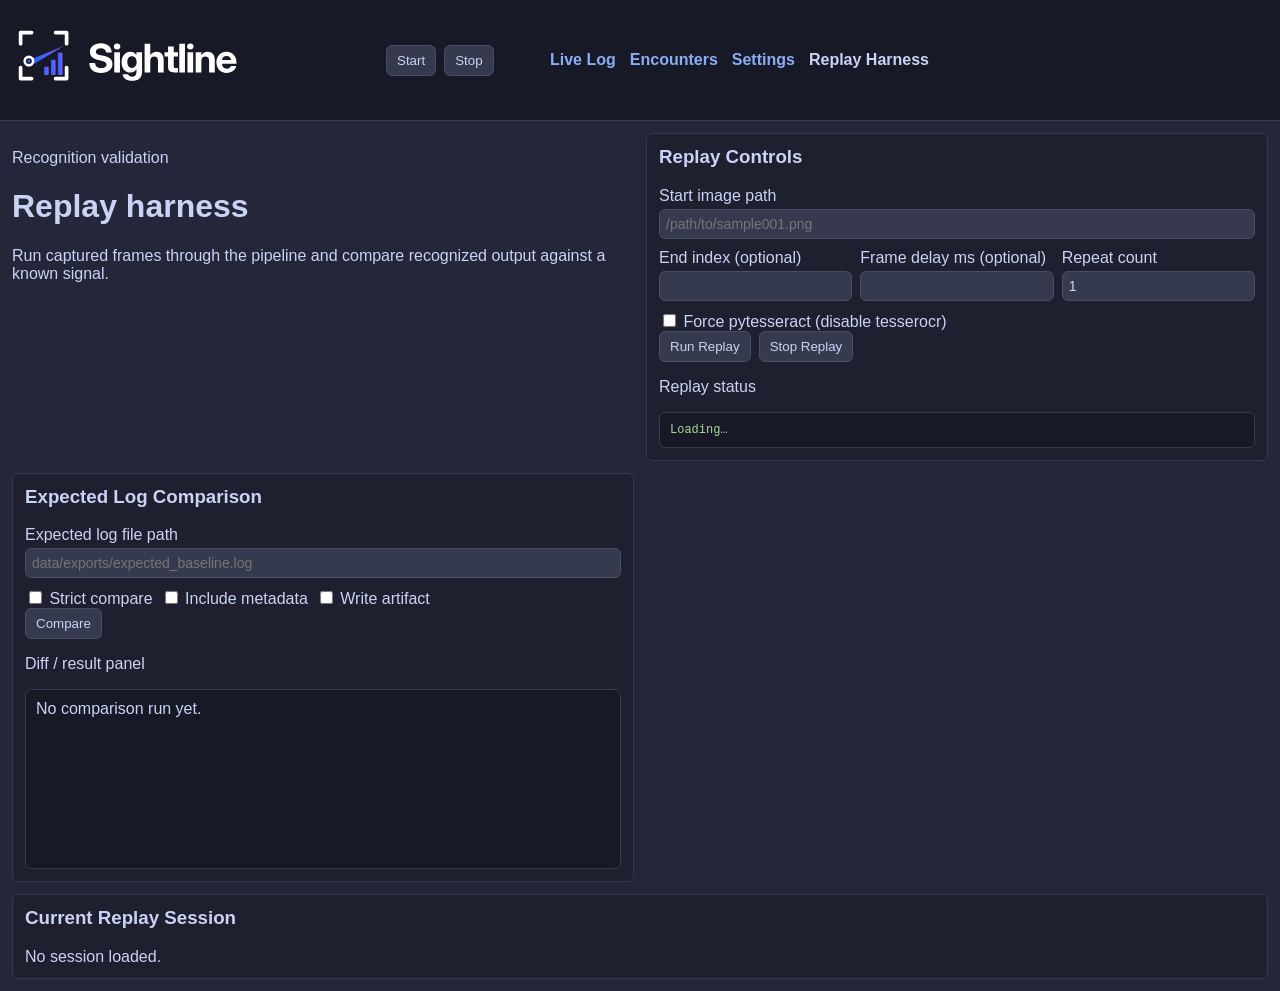
==== app/static/replay.html @ dc320911 "Publish reviewed Sightline source snapshot" ====
<!doctype html>
<html lang="en">
<head>
  <meta charset="UTF-8" />
  <meta name="viewport" content="width=device-width, initial-scale=1" />
  <meta name="description" content="Validate capture and recognition output with Sightline replay tools." />
  <meta name="theme-color" content="#0F1117" />
  <meta property="og:title" content="Sightline — Replay Harness" />
  <meta property="og:description" content="Gameplay, brought into focus." />
  <meta property="og:type" content="website" />
  <title>Replay Harness — Sightline</title>
  <link rel="icon" href="/favicon.ico" sizes="any" />
  <link rel="icon" href="/favicons/favicon.svg" type="image/svg+xml" />
  <link rel="icon" href="/favicons/favicon-16x16.png" sizes="16x16" type="image/png" />
  <link rel="icon" href="/favicons/favicon-32x32.png" sizes="32x32" type="image/png" />
  <link rel="icon" href="/favicons/favicon-48x48.png" sizes="48x48" type="image/png" />
  <link rel="apple-touch-icon" href="/favicons/apple-touch-icon.png" />
  <link rel="manifest" href="/site.webmanifest" />
  <script defer src="/static/sightline-shell.js"></script>
  <link rel="stylesheet" href="/brand/web/sightline-tokens.css" />
  <style>
    :root {
      --base: #24273a;
      --mantle: #1e2030;
      --crust: #181926;
      --text: #cad3f5;
      --subtext0: #a5adcb;
      --surface0: #363a4f;
      --surface1: #494d64;
      --blue: #8aadf4;
      --green: #a6da95;
      --teal: #8bd5ca;
      --red: #ed8796;
      --mauve: #c6a0f6;
      --peach: #f5a97f;
    }
    * { box-sizing: border-box; }
    body { margin: 0; font-family: Arial, sans-serif; background: var(--base); color: var(--text); }
    .topbar { padding: 10px 12px; min-height: 56px; background: var(--crust); color: var(--text); display:flex; align-items:center; gap:14px; border-bottom: 1px solid var(--surface0); }
    .topbar-controls { display:flex; gap:8px; min-width: 150px; }
    .topbar-nav { display:flex; gap:14px; align-items:center; }
    .topbar a { color:var(--blue); text-decoration:none; font-weight: 600; }
    .topbar a:hover { color: var(--teal); }
    .topbar-current { color: var(--text); font-weight: 600; }
    #statusLine { margin-left: auto; }
    .container { padding: 12px; display:grid; grid-template-columns: 1fr 1fr; gap:12px; }
    .panel { background:var(--mantle); border:1px solid var(--surface0); border-radius:6px; padding:12px; }
    .panel h3 { margin-top: 0; }
    .field { margin-bottom:10px; display:flex; flex-direction:column; gap:4px; }
    .field input { padding:6px; font-size:14px; }
    .inline { display:flex; gap:8px; align-items:center; flex-wrap:wrap; }
    button, input {
      background: var(--surface0);
      color: var(--text);
      border: 1px solid var(--surface1);
      border-radius: 6px;
    }
    input[type="checkbox"] { accent-color: var(--blue); }
    button { padding:7px 10px; cursor:pointer; }
    button:hover { background: var(--surface1); }
    #replayStatus { font-family: monospace; font-size: 12px; white-space: pre-wrap; background:var(--crust); color:var(--green); padding:10px; border-radius:6px; border:1px solid var(--surface0); }
    #compareResult { background:var(--crust); color:var(--text); padding:10px; border-radius:6px; min-height:180px; border:1px solid var(--surface0); }
    .full { grid-column: 1 / span 2; }
    .summary-grid {
      display: grid;
      grid-template-columns: repeat(auto-fit, minmax(120px, 1fr));
      gap: 8px;
      margin-bottom: 12px;
    }
    .summary-card {
      background: var(--crust);
      border: 1px solid var(--surface0);
      border-radius: 6px;
      padding: 8px;
      font-family: monospace;
    }
    .summary-card .label { color: var(--subtext0); font-size: 11px; text-transform: uppercase; letter-spacing: 0.04em; }
    .summary-card .value { color: var(--text); font-size: 16px; margin-top: 4px; }
    .diff-toolbar {
      display: flex;
      gap: 12px;
      align-items: center;
      margin-bottom: 10px;
      font-size: 12px;
      color: var(--subtext0);
      flex-wrap: wrap;
    }
    .diff-panel {
      border: 1px solid var(--surface0);
      border-radius: 6px;
      background: var(--crust);
      max-height: 400px;
      overflow: auto;
      padding: 8px 0;
      font-family: ui-monospace, SFMono-Regular, Menlo, Monaco, Consolas, "Liberation Mono", "Courier New", monospace;
      font-size: 12px;
      line-height: 1.5;
    }
    .diff-line {
      padding: 1px 10px;
      white-space: pre-wrap;
      word-break: break-word;
      border-left: 3px solid transparent;
    }
    .diff-line.context { color: var(--text); }
    .diff-line.added { color: var(--green); background: rgba(166, 218, 149, 0.14); border-left-color: var(--green); }
    .diff-line.removed { color: var(--red); background: rgba(237, 135, 150, 0.14); border-left-color: var(--red); }
    .diff-line.hunk { color: var(--mauve); background: rgba(198, 160, 246, 0.14); border-left-color: var(--mauve); }
    .diff-line.header { color: var(--blue); background: rgba(138, 173, 244, 0.14); border-left-color: var(--blue); }
    .compare-error { color: var(--red); font-family: monospace; }
    .raw-json {
      margin-top: 10px;
      background: var(--mantle);
      border: 1px solid var(--surface0);
      border-radius: 6px;
      padding: 10px;
      white-space: pre-wrap;
      font-size: 11px;
      font-family: ui-monospace, SFMono-Regular, Menlo, Monaco, Consolas, "Liberation Mono", "Courier New", monospace;
    }
    .muted { color: var(--subtext0); font-size: 12px; }
    button:disabled { opacity: 0.55; cursor: not-allowed; }
  </style>
  <link rel="stylesheet" href="/static/sightline.css" />
</head>
<body>
  <div class="topbar">
    <a class="brand-link" href="/" aria-label="Sightline home"><img class="brand-logo" src="/brand/logos/svg/sightline-logo-dark.svg" alt="Sightline" width="360" height="96" /></a>
    <div class="topbar-controls">
      <button id="startParserBtn" onclick="startParser()">Start</button>
      <button onclick="stopParser()">Stop</button>
    </div>
    <div class="topbar-nav">
      <a href="/">Live Log</a>
      <a href="/encounters">Encounters</a>
      <a href="/settings">Settings</a>
      <span class="topbar-current" aria-current="page">Replay Harness</span>
    </div>
    <span id="statusLine" role="status" aria-live="polite"></span>
  </div>

  <div class="container">
    <header class="page-heading">
      <div><p class="page-heading__eyebrow">Recognition validation</p><h1>Replay harness</h1><p>Run captured frames through the pipeline and compare recognized output against a known signal.</p></div>
    </header>
    <div class="panel">
      <h3>Replay Controls</h3>
      <div class="field">
        <label for="startImagePath">Start image path</label>
        <input id="startImagePath" type="text" placeholder="/path/to/sample001.png" />
      </div>
      <div class="inline">
        <div class="field" style="flex:1; min-width:160px;">
          <label for="endIndex">End index (optional)</label>
          <input id="endIndex" type="number" />
        </div>
        <div class="field" style="flex:1; min-width:160px;">
          <label for="frameDelay">Frame delay ms (optional)</label>
          <input id="frameDelay" type="number" />
        </div>
        <div class="field" style="flex:1; min-width:160px;">
          <label for="repeatCount">Repeat count</label>
          <input id="repeatCount" type="number" min="1" value="1" />
        </div>
      </div>
      <div class="inline">
        <label><input id="forcePytesseract" type="checkbox"/> Force pytesseract (disable tesserocr)</label>
      </div>
      <div class="inline">
        <button onclick="startReplay()">Run Replay</button>
        <button onclick="stopReplay()">Stop Replay</button>
      </div>
      <p>Replay status</p>
      <div id="replayStatus">Loading…</div>
    </div>

    <div class="panel">
      <h3>Expected Log Comparison</h3>
      <div class="field">
        <label for="expectedFilePath">Expected log file path</label>
        <input id="expectedFilePath" type="text" placeholder="data/exports/expected_baseline.log" />
      </div>
      <div class="inline">
        <label><input id="strictMode" type="checkbox"/> Strict compare</label>
        <label><input id="includeMetadata" type="checkbox"/> Include metadata</label>
        <label><input id="writeArtifact" type="checkbox"/> Write artifact</label>
      </div>
      <div class="inline">
        <button onclick="compareReplay()">Compare</button>
      </div>
      <p>Diff / result panel</p>
      <div id="compareResult">No comparison run yet.</div>
    </div>

    <div class="panel full">
      <h3>Current Replay Session</h3>
      <div id="sessionInfo">No session loaded.</div>
    </div>
  </div>

<script>
async function api(path, method='GET', body=null){
  const res = await fetch(path, {method, headers:{'Content-Type':'application/json'}, body: body ? JSON.stringify(body) : null});
  if(!res.ok) throw new Error(await res.text());
  return res.json();
}

function parseOptionalInt(value){
  if(value === '' || value == null) return null;
  const n = Number(value);
  return Number.isFinite(n) ? n : null;
}

function formatMs(value){
  if(value == null || !Number.isFinite(value)) return 'n/a';
  return `${value.toFixed(1)} ms`;
}

function escapeHtml(text){
  return String(text)
    .replaceAll('&', '&amp;')
    .replaceAll('<', '&lt;')
    .replaceAll('>', '&gt;')
    .replaceAll('"', '&quot;')
    .replaceAll("'", '&#39;');
}

function parseDiffLinesFromText(diffText){
  if(!diffText) return [];
  return diffText.split('\n').map((line) => {
    let type = 'context';
    if(line.startsWith('@@')) type = 'hunk';
    else if(line.startsWith('---') || line.startsWith('+++')) type = 'header';
    else if(line.startsWith('+')) type = 'added';
    else if(line.startsWith('-')) type = 'removed';
    return {type, text: line};
  });
}

function renderCompareResult(payload){
  const summary = payload.summary || {};
  const diffLines = Array.isArray(payload.diff_lines)
    ? payload.diff_lines
    : parseDiffLinesFromText(payload.diff || '');

  const changedOnly = showChangedOnly.checked;
  const hideHeader = hideDiffHeaders.checked;
  const showRaw = showRawJson.checked;

  let visibleLines = diffLines;
  if(changedOnly){
    visibleLines = visibleLines.filter((line) => ['added', 'removed', 'hunk'].includes(line.type));
  }
  if(hideHeader){
    visibleLines = visibleLines.filter((line) => line.type !== 'header');
  }

  const summaryHtml = `
    <div class="summary-grid">
      <div class="summary-card"><div class="label">Expected Total</div><div class="value">${summary.expected_total ?? 0}</div></div>
      <div class="summary-card"><div class="label">Actual Total</div><div class="value">${summary.actual_total ?? 0}</div></div>
      <div class="summary-card"><div class="label">Matches</div><div class="value">${summary.matches ?? 0}</div></div>
      <div class="summary-card"><div class="label">Missing</div><div class="value">${summary.missing ?? 0}</div></div>
      <div class="summary-card"><div class="label">Unexpected</div><div class="value">${summary.unexpected ?? 0}</div></div>
    </div>
  `;

  const diffHtml = visibleLines.length
    ? visibleLines.map((line) => `<div class="diff-line ${escapeHtml(line.type)}">${escapeHtml(line.text)}</div>`).join('')
    : '<div class="diff-line context muted">No diff lines to display for current filters.</div>';

  const rawJsonHtml = showRaw
    ? `<pre class="raw-json">${escapeHtml(JSON.stringify(payload, null, 2))}</pre>`
    : '';

  compareResult.innerHTML = `
    ${summaryHtml}
    <div class="diff-toolbar">
      <label><input id="showChangedOnly" type="checkbox" ${changedOnly ? 'checked' : ''}/> Show only changed lines</label>
      <label><input id="hideDiffHeaders" type="checkbox" ${hideHeader ? 'checked' : ''}/> Hide headers (---, +++)</label>
      <label><input id="showRawJson" type="checkbox" ${showRaw ? 'checked' : ''}/> Show raw JSON</label>
      <span class="muted">${visibleLines.length} / ${diffLines.length} lines visible</span>
    </div>
    <div class="diff-panel">${diffHtml}</div>
    ${rawJsonHtml}
  `;

  document.getElementById('showChangedOnly').addEventListener('change', (event) => {
    showChangedOnly.checked = event.target.checked;
    renderCompareResult(payload);
  });
  document.getElementById('hideDiffHeaders').addEventListener('change', (event) => {
    hideDiffHeaders.checked = event.target.checked;
    renderCompareResult(payload);
  });
  document.getElementById('showRawJson').addEventListener('change', (event) => {
    showRawJson.checked = event.target.checked;
    renderCompareResult(payload);
  });
}

async function refreshReplayStatus(){
  const [liveStatus, replayStatus] = await Promise.all([
    api('/api/status'),
    api('/api/replay/status')
  ]);
  updateParserControls(replayStatus.running);
  statusLine.textContent = `Live parser: ${liveStatus.running ? 'running' : 'stopped'} | Replay: ${replayStatus.running ? 'running' : 'stopped'}`;
  const stages = replayStatus.average_stage_times_ms || {};
  const backend = replayStatus.ocr_backend || {};
  replayStatusEl.textContent = [
    `frames: ${replayStatus.processed_frames ?? 0}`,
    `ocr backend last used: ${backend.last_backend ?? 'n/a'}`,
    `forced backend: ${backend.forced_backend ?? 'none'}`,
    `tesserocr calls: ${backend.tesserocr_calls ?? 0}`,
    `pytesseract calls: ${backend.pytesseract_calls ?? 0}`,
    `tesserocr runtime fallbacks: ${backend.tesserocr_fallback_runtime_errors ?? 0}`,
    `last tesserocr error: ${backend.last_tesserocr_error ?? 'none'}`,
    `avg processing (legacy): ${formatMs(replayStatus.average_processing_time_ms)}`,
    `avg decode: ${formatMs(stages.decode_ms)}`,
    `avg preprocess: ${formatMs(stages.preprocess_ms)}`,
    `avg tesseract: ${formatMs(stages.tesseract_ms)}`,
    `avg postprocess: ${formatMs(stages.postprocess_ms)}`,
    `avg db: ${formatMs(stages.db_ms)}`,
    `avg total: ${formatMs(stages.total_ms)}`,
    '',
    JSON.stringify(replayStatus, null, 2),
  ].join('\n');

  const current = await api('/api/parser/sessions/current/summary');
  if(current.session && String(current.session.file_path || '').startsWith('replay:')){
    const activeState = current.session.active ? 'running' : 'completed';
    sessionInfo.textContent = `Replay session #${current.session.session_id} (${current.line_count} lines, ${activeState})`;
  } else {
    sessionInfo.textContent = 'No replay session currently detected; run replay to generate one.';
  }
}

async function startReplay(){
  const payload = {
    start_image_path: startImagePath.value.trim(),
    end_index: parseOptionalInt(endIndex.value),
    frame_delay_ms: parseOptionalInt(frameDelay.value),
    repeat_count: Math.max(parseOptionalInt(repeatCount.value) ?? 1, 1),
    force_pytesseract: forcePytesseract.checked,
  };
  if(!payload.start_image_path){
    alert('Start image path is required.');
    return;
  }
  await api('/api/replay/start', 'POST', payload);
  await refreshReplayStatus();
}

async function stopReplay(){
  await api('/api/replay/stop', 'POST');
  await refreshReplayStatus();
}

async function startParser(){
  if(startParserBtn.disabled){
    return;
  }
  await api('/api/parser/start', 'POST');
  await refreshReplayStatus();
}

async function stopParser(){
  await api('/api/parser/stop', 'POST');
  await refreshReplayStatus();
}

async function compareReplay(){
  compareResult.textContent = 'Comparing...';
  const current = await api('/api/parser/sessions/current/summary');
  if(!current.session){
    compareResult.textContent = 'No parser session found yet.';
    return;
  }
  if(!String(current.session.file_path || '').startsWith('replay:')){
    compareResult.textContent = 'Current session is not a replay session. Run replay first.';
    return;
  }
  if(current.session.active){
    compareResult.textContent = 'Replay session is still active. Stop replay before comparing.';
    return;
  }

  const form = new FormData();
  form.append('session_id', current.session.session_id);
  if(expectedFilePath.value.trim()) form.append('expected_file_path', expectedFilePath.value.trim());
  form.append('strict', strictMode.checked ? 'true' : 'false');
  form.append('include_metadata', includeMetadata.checked ? 'true' : 'false');
  form.append('write_artifact', writeArtifact.checked ? 'true' : 'false');

  const res = await fetch('/api/replay/compare', { method: 'POST', body: form });
  if(!res.ok){
    compareResult.innerHTML = `<div class="compare-error">Compare failed: ${escapeHtml(await res.text())}</div>`;
    return;
  }
  const payload = await res.json();
  renderCompareResult(payload);
}

const replayStatusEl = document.getElementById('replayStatus');
const statusLine = document.getElementById('statusLine');
const sessionInfo = document.getElementById('sessionInfo');
const compareResult = document.getElementById('compareResult');
const startParserBtn = document.getElementById('startParserBtn');

const showChangedOnly = document.createElement('input');
showChangedOnly.type = 'checkbox';
const hideDiffHeaders = document.createElement('input');
hideDiffHeaders.type = 'checkbox';
const showRawJson = document.createElement('input');
showRawJson.type = 'checkbox';

function updateParserControls(replayRunning){
  startParserBtn.disabled = replayRunning;
  startParserBtn.title = replayRunning ? 'Stop replay before starting live parser capture.' : '';
}

refreshReplayStatus();
setInterval(refreshReplayStatus, 1500);
</script>
</body>
</html>
---- brand/web/sightline-tokens.css ----
:root {
  --sl-ink: #0F1117;
  --sl-surface: #151923;
  --sl-surface-raised: #1D2330;
  --sl-surface-soft: #252C3B;
  --sl-primary: #2563FF;
  --sl-primary-hover: #3B73FF;
  --sl-accent: #7B5CFF;
  --sl-text: #F8FAFC;
  --sl-text-muted: #A7B0C0;
  --sl-border: rgba(255, 255, 255, 0.11);
  --sl-success: #2DD4BF;
  --sl-warning: #FBBF24;
  --sl-danger: #FB7185;
  --sl-gradient-sightline: linear-gradient(110deg, #2563FF 0%, #7B5CFF 100%);
  --sl-gradient-surface: linear-gradient(145deg, #1D2330 0%, #11141B 100%);
  --sl-font-display: "Inter Display", "Inter", ui-sans-serif, system-ui, sans-serif;
  --sl-font-body: "Inter", ui-sans-serif, system-ui, sans-serif;
  --sl-font-mono: "JetBrains Mono", "SFMono-Regular", Consolas, monospace;
  --sl-radius-sm: 8px;
  --sl-radius-md: 14px;
  --sl-radius-lg: 22px;
  --sl-shadow-card: 0 18px 50px rgba(0, 0, 0, 0.28);
  --sl-focus-ring: 0 0 0 3px rgba(37, 99, 255, 0.35);
  --sl-space-1: 4px;
  --sl-space-2: 8px;
  --sl-space-3: 12px;
  --sl-space-4: 16px;
  --sl-space-5: 24px;
  --sl-space-6: 32px;
  --sl-space-7: 48px;
}
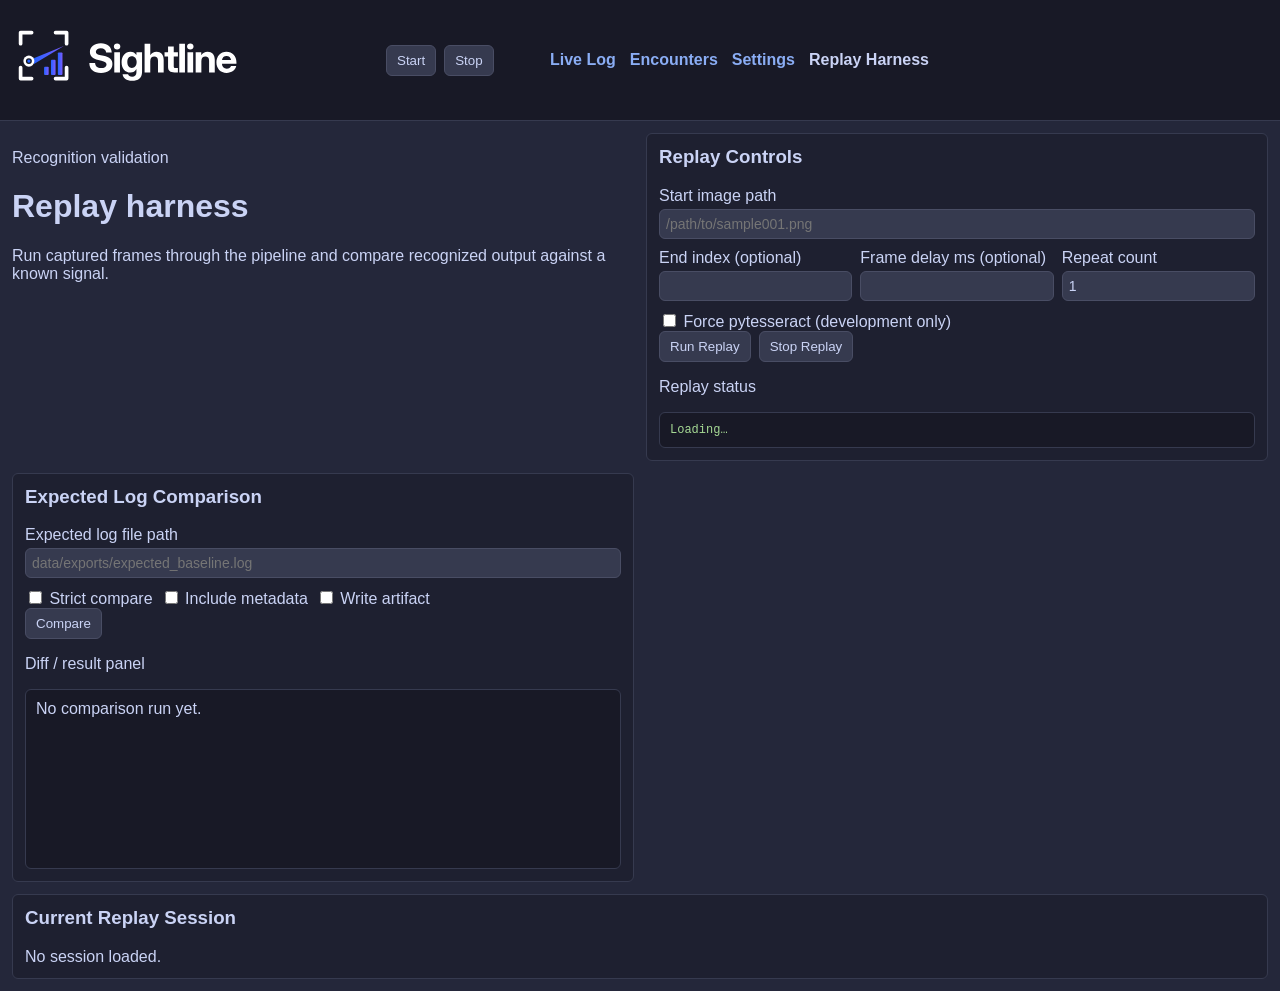
==== commit 42b78d90: "Publish reviewed Sightline source snapshot" ====
--- a/app/static/replay.html
+++ b/app/static/replay.html
@@ -164,7 +164,7 @@
         </div>
       </div>
       <div class="inline">
-        <label><input id="forcePytesseract" type="checkbox"/> Force pytesseract (disable tesserocr)</label>
+        <label id="forcePytesseractControl"><input id="forcePytesseract" type="checkbox"/> Force pytesseract (development only)</label>
       </div>
       <div class="inline">
         <button onclick="startReplay()">Run Replay</button>
@@ -313,6 +313,7 @@
     `ocr backend last used: ${backend.last_backend ?? 'n/a'}`,
     `forced backend: ${backend.forced_backend ?? 'none'}`,
     `tesserocr calls: ${backend.tesserocr_calls ?? 0}`,
+    `tesserocr initializations: ${backend.tesserocr_initializations ?? 0}`,
     `pytesseract calls: ${backend.pytesseract_calls ?? 0}`,
     `tesserocr runtime fallbacks: ${backend.tesserocr_fallback_runtime_errors ?? 0}`,
     `last tesserocr error: ${backend.last_tesserocr_error ?? 'none'}`,
@@ -407,6 +408,8 @@
 const sessionInfo = document.getElementById('sessionInfo');
 const compareResult = document.getElementById('compareResult');
 const startParserBtn = document.getElementById('startParserBtn');
+const forcePytesseract = document.getElementById('forcePytesseract');
+const forcePytesseractControl = document.getElementById('forcePytesseractControl');
 
 const showChangedOnly = document.createElement('input');
 showChangedOnly.type = 'checkbox';
@@ -420,7 +423,16 @@
   startParserBtn.title = replayRunning ? 'Stop replay before starting live parser capture.' : '';
 }
 
-refreshReplayStatus();
+async function initializeReplayPage(){
+  const appInfo = await api('/api/app-info');
+  if(appInfo.packaged){
+    forcePytesseract.checked = false;
+    forcePytesseractControl.hidden = true;
+  }
+  await refreshReplayStatus();
+}
+
+initializeReplayPage();
 setInterval(refreshReplayStatus, 1500);
 </script>
 </body>
